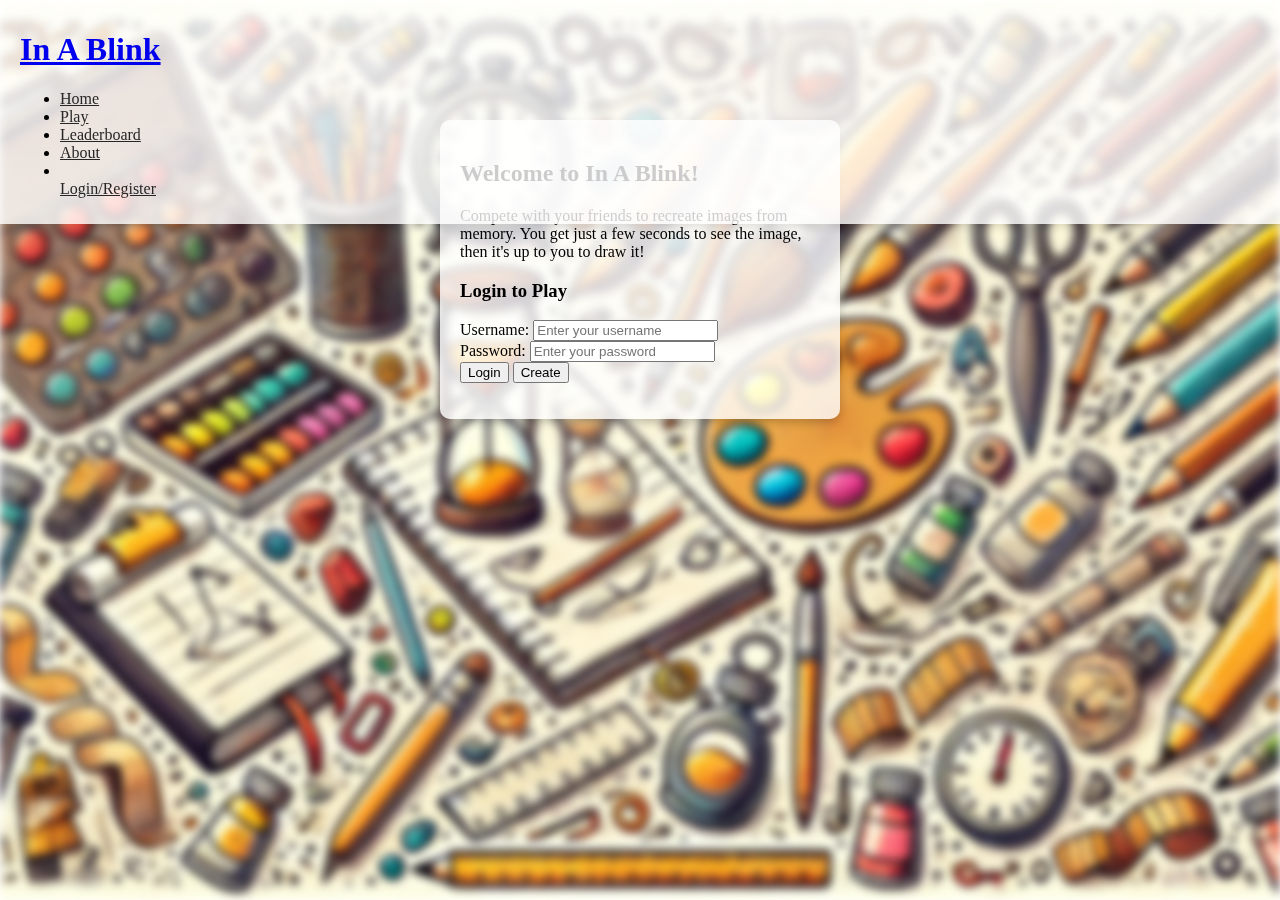
==== index.html @ 70b8c869 "small change" ====
<html lang="en"></html>
    <head>
        <meta charset="UTF-8" />
        <meta name="viewport" content="width=device-width, initial-scale=1.0" />
        <title>In A Blink HTML</title>
        <link rel="icon" href="favicon.png">
        <link rel="stylesheet" href="Home-Style.css" />
        <link rel="stylesheet" href="firstpage-style.css" />

        <!-- Include bootstrap CSS framework -->
        <link
            href="https://cdn.jsdelivr.net/npm/bootstrap@5.2.2/dist/css/bootstrap.min.css"
            rel="stylesheet"
            integrity="sha384-Zenh87qX5JnK2Jl0vWa8Ck2rdkQ2Bzep5IDxbcnCeuOxjzrPF/et3URy9Bv1WTRi"
            crossorigin="anonymous"
        />
    </head>
    <body>
        <header>
            <nav class="navbar">
                <div class="container-fluid d-flex justify-content-between">
                    <!-- Brand Logo (Title) -->
                    <a class="navbar-brand" href="firstpage.html">
                        <h1 class="h3">In A Blink</h1>
                    </a>
                    
                    <!-- Navigation Links (Simple and visible at all times) -->
                    <ul class="nav">
                        <li class="nav-item">
                            <a class="nav-link" href="firstpage.html">Home</a>
                        </li>
                        <li class="nav-item">
                            <a class="nav-link" href="game.html">Play</a>
                        </li>
                        <li class="nav-item">
                            <a class="nav-link" href="leaderboard.html">Leaderboard</a>
                        </li>
                        <li class="nav-item">
                            <a class="nav-link" href="about.html">About</a>
                        </li>
                        <li class="nav-item"></li>
                            <a class="nav-link" href="index.html">Login/Register</a>
                        </li>
                    </ul>
                </div>
            </nav>
        </header>

        <!-- Background container -->
        <div class="background-container"></div>
        <main>
            <div class="container-fluid d-flex align-items-center justify-content-center vh-100">
                <div class="main-content card p-4 shadow-lg" style="max-width: 400px; width: 100%;">
                    <h2 class="text-center">Welcome to In A Blink!</h2>
                    <p class="text-center">Compete with your friends to recreate images from memory. You get just a few seconds to see the image, then it's up to you to draw it!</p>
                    
                    <!--Login Section-->
                    <section id="login">
                        <h3 class="text-center">Login to Play</h3>
                        <form method="get" action="firstpage.html">
                            <div class="form-group">
                                <label for="username">Username:</label>
                                <input type="text" class="form-control" id="username" name="username" placeholder="Enter your username" required>
                            </div>
                            <div class="form-group mb-4">
                                <label for="password">Password:</label>
                                <input type="password" class="form-control" id="password" name="password" placeholder="Enter your password" required>
                            </div>
                            <!--Button specifications-->
                            <div class="d-flex justify-content-between">
                                <button type="submit" class="btn btn-primary">Login</button>
                                <button type="submit" class="btn btn-secondary">Create</button>
                            </div>
                        </form>
                    </section>
                </div>
            </div>
        </main>
    </body>
</html>
---- Home-Style.css ----
/* Fullscreen background */
.background-container {
    position: fixed;
    top: 0;
    left: 0;
    width: 100%;
    height: 100%;
    background-image: url('background1.png'); /* Background image path */
    background-size: cover;
    background-position: center;
    background-repeat: no-repeat;
    filter: blur(5px); /* Apply the blur only to the background */
    z-index: -1; /* Ensure background stays behind the content */
}

/* Main content container (card) */
.main-content {
    position: relative; /* Keep content on top of the background */
    min-width: 300px; /* Prevent the card from shrinking too much */
    margin: 120px auto; /* Center the card and add space from the top to account for the navbar */
    background-color: rgba(255, 255, 255, 0.8); /* Slightly transparent background */
    padding: 20px;
    border-radius: 10px;
    box-shadow: 0 4px 8px rgba(0, 0, 0, 0.2); /* Optional shadow */
    z-index: 1; /* Ensure the content is above the background */
    transition: max-width 0.3s ease, padding 0.3s ease, margin-top 0.3s ease;
    box-sizing: border-box; /* Ensure padding doesn't affect width */
}

/* Add this to Home-Style.css or firstpage-style.css */
.navbar .nav-link {
    color: #262626; /* Dark gray, or choose any color you like */
}

.navbar .nav-link:hover {
    color: #ff7f50; /* Coral color on hover, or any color you like */
}

.navbar {
    position: fixed;
    top: 0;
    left: 0;
    width: 100%;                   /* Full width navbar */
    z-index: 10;                    /* Ensure it's above the content */
    background-color: rgba(255, 255, 255, 0.8); /* Semi-transparent background */
    box-shadow: 0 4px 8px rgba(0, 0, 0, 0.1); /* Slight shadow for separation */
    padding: 10px 20px; /* Add some padding to make the navbar look more balanced */
}

/* Media query for small heights (below 500px) */
@media (max-height: 500px) {
    header {
        display: none; /* Hide the header when the height is below 500px */
    }

    main {
        padding-top: 0; /* Remove padding to save space */
        padding-bottom: 0;
    }

    /* Hide the <p> in the main content */
    main p {
        display: none;
    }

    /* Hide the <h3> in the #login section */
    #login h3 {
        display: none;
    }
}
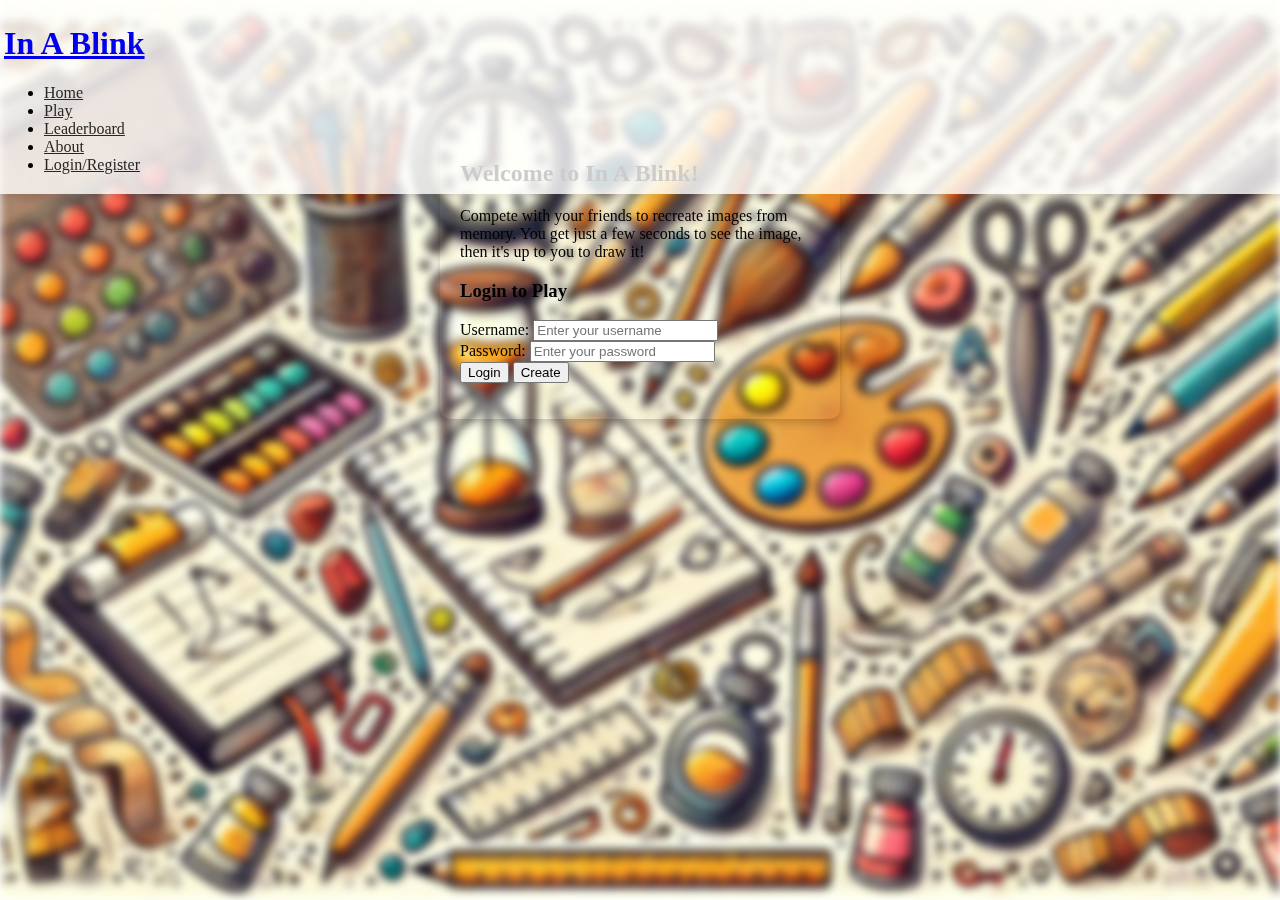
==== commit 20447bbb: "added a lot of design elements to homepage and fixed login page" ====
--- a/index.html
+++ b/index.html
@@ -4,8 +4,7 @@
         <meta name="viewport" content="width=device-width, initial-scale=1.0" />
         <title>In A Blink HTML</title>
         <link rel="icon" href="favicon.png">
-        <link rel="stylesheet" href="Home-Style.css" />
-        <link rel="stylesheet" href="firstpage-style.css" />
+        <link rel="stylesheet" href="Login-Style.css" />
 
         <!-- Include bootstrap CSS framework -->
         <link
@@ -27,7 +26,7 @@
                     <!-- Navigation Links (Simple and visible at all times) -->
                     <ul class="nav">
                         <li class="nav-item">
-                            <a class="nav-link" href="firstpage.html">Home</a>
+                            <a class="nav-link" href="home.html">Home</a>
                         </li>
                         <li class="nav-item">
                             <a class="nav-link" href="game.html">Play</a>
@@ -38,7 +37,7 @@
                         <li class="nav-item">
                             <a class="nav-link" href="about.html">About</a>
                         </li>
-                        <li class="nav-item"></li>
+                        <li class="nav-item">
                             <a class="nav-link" href="index.html">Login/Register</a>
                         </li>
                     </ul>
@@ -57,7 +56,7 @@
                     <!--Login Section-->
                     <section id="login">
                         <h3 class="text-center">Login to Play</h3>
-                        <form method="get" action="firstpage.html">
+                        <form method="get" action="home.html">
                             <div class="form-group">
                                 <label for="username">Username:</label>
                                 <input type="text" class="form-control" id="username" name="username" placeholder="Enter your username" required>
--- a/Login-Style.css
+++ b/Login-Style.css
@@ -0,0 +1,69 @@
+/* Fullscreen background */
+.background-container {
+    position: fixed;
+    top: 0;
+    left: 0;
+    width: 100%;
+    height: 100%;
+    background-image: url('background1.png'); /* Background image path */
+    background-size: cover;
+    background-position: center;
+    background-repeat: no-repeat;
+    filter: blur(5px); /* Apply the blur only to the background */
+    z-index: -1; /* Ensure background stays behind the content */
+}
+
+header {
+    position: fixed;
+    top: 0;
+    left: 0;
+    width: 100%;
+    background-color: rgba(255, 255, 255, 0.8); /* Semi-transparent background */
+    z-index: 10; /* Keep header on top */
+    box-shadow: 0 4px 8px rgba(0, 0, 0, 0.1); /* Slight shadow for separation */
+    padding: 4px; /* Adjust padding as needed */
+}
+
+/* Main content container (card) */
+.main-content {
+    position: relative; /* Keep content on top of the background */
+    min-width: 300px; /* Prevent the card from shrinking too much */
+    margin: 120px auto; /* Center the card and add space from the top to account for the navbar */
+    padding: 20px;
+    border-radius: 10px;
+    box-shadow: 0 4px 8px rgba(0, 0, 0, 0.2); /* Optional shadow */
+    z-index: 1; /* Ensure the content is above the background */
+    transition: padding 0.3s ease;
+    box-sizing: border-box; /* Ensure padding doesn't affect width */
+}
+
+/* Add this to Home-Style.css or firstpage-style.css */
+.navbar .nav-link {
+    color: #262626; /* Dark gray, or choose any color you like */
+}
+
+.navbar .nav-link:hover {
+    color: #ff7f50; /* Coral color on hover, or any color you like */
+}
+
+/* Media query for small heights (below 500px) */
+@media (max-height: 500px) {
+    header {
+        display: none; /* Hide the header when the height is below 500px */
+    }
+
+    main {
+        padding-top: 0; /* Remove padding to save space */
+        padding-bottom: 0;
+    }
+
+    /* Hide the <p> in the main content */
+    main p {
+        display: none;
+    }
+
+    /* Hide the <h3> in the #login section */
+    #login h3 {
+        display: none;
+    }
+}
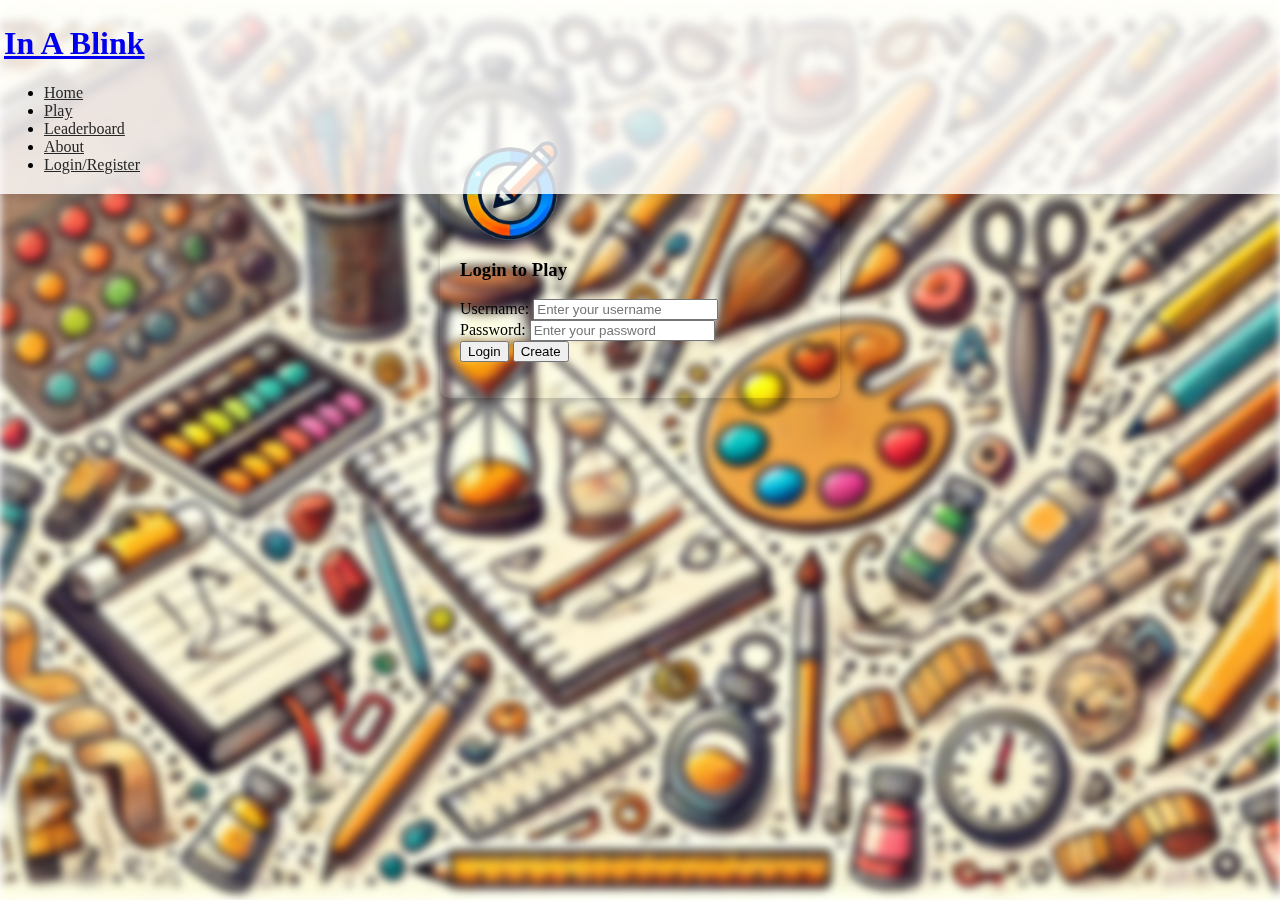
==== commit badc955d: "fixed login page again" ====
--- a/index.html
+++ b/index.html
@@ -19,7 +19,7 @@
             <nav class="navbar">
                 <div class="container-fluid d-flex justify-content-between">
                     <!-- Brand Logo (Title) -->
-                    <a class="navbar-brand" href="firstpage.html">
+                    <a class="navbar-brand" href="home.html">
                         <h1 class="h3">In A Blink</h1>
                     </a>
                     
@@ -50,10 +50,8 @@
         <main>
             <div class="container-fluid d-flex align-items-center justify-content-center vh-100">
                 <div class="main-content card p-4 shadow-lg" style="max-width: 400px; width: 100%;">
-                    <h2 class="text-center">Welcome to In A Blink!</h2>
-                    <p class="text-center">Compete with your friends to recreate images from memory. You get just a few seconds to see the image, then it's up to you to draw it!</p>
-                    
-                    <!--Login Section-->
+                    <img src="nobackground.png" class="img-fluid my-3 mx-auto d-block" alt="Circle with pencil logo" width="100" height="100">
+                    <!-- <h2 class="text-center">In A Blink</h2>  Login Section-->
                     <section id="login">
                         <h3 class="text-center">Login to Play</h3>
                         <form method="get" action="home.html">
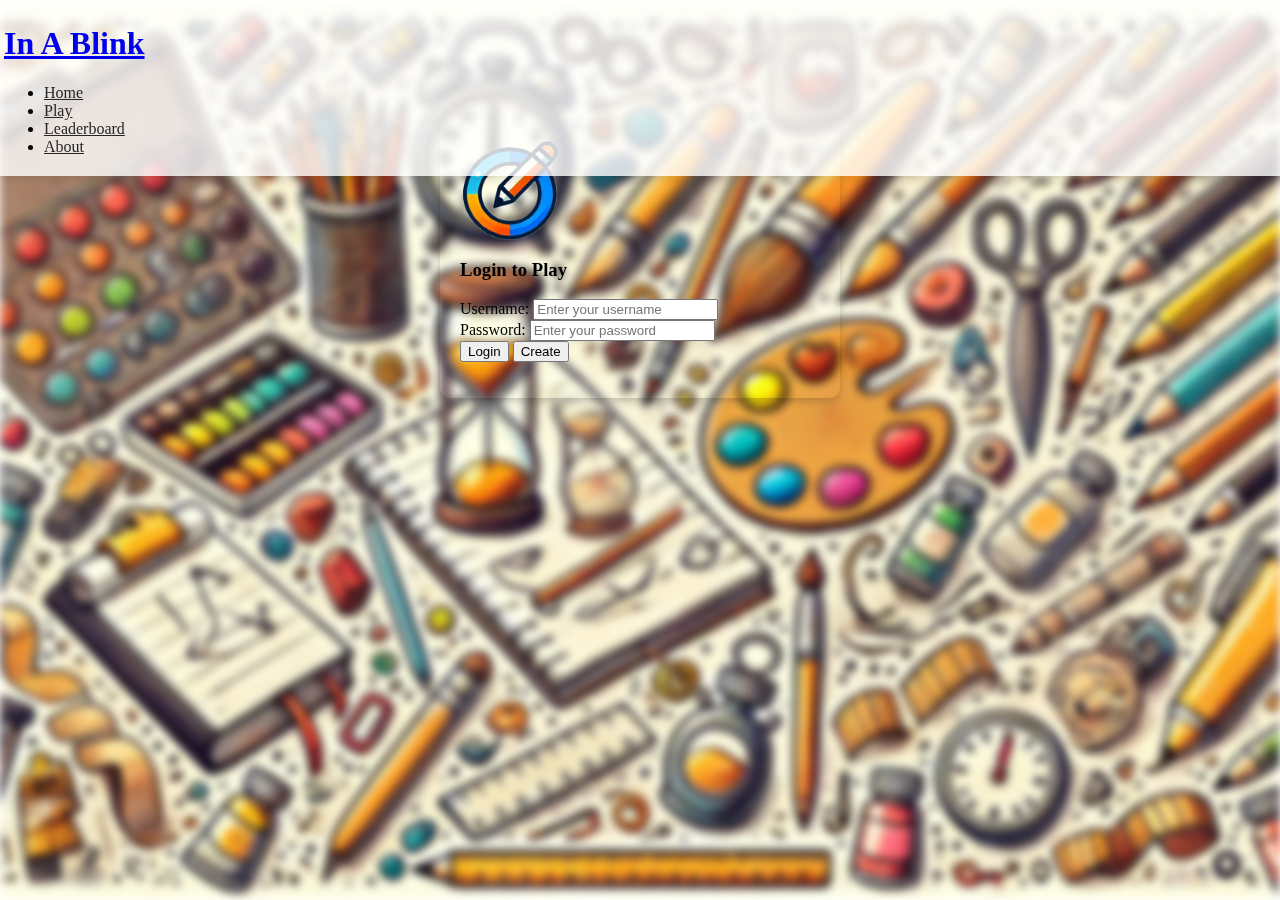
==== commit 404f0a2d: "icon is mean. also took off the nav to the login page since we are ON the login page" ====
--- a/index.html
+++ b/index.html
@@ -3,8 +3,8 @@
         <meta charset="UTF-8" />
         <meta name="viewport" content="width=device-width, initial-scale=1.0" />
         <title>In A Blink HTML</title>
-        <link rel="icon" href="favicon.png">
-        <link rel="stylesheet" href="Login-Style.css" />
+        <link rel="icon" type="image/png" href="favicon.png">
+        <link rel="stylesheet" href="index-Style.css" />
 
         <!-- Include bootstrap CSS framework -->
         <link
@@ -18,12 +18,12 @@
         <header>
             <nav class="navbar">
                 <div class="container-fluid d-flex justify-content-between">
-                    <!-- Brand Logo (Title) -->
+                    <!-- Logo -->
                     <a class="navbar-brand" href="home.html">
                         <h1 class="h3">In A Blink</h1>
                     </a>
                     
-                    <!-- Navigation Links (Simple and visible at all times) -->
+                    <!-- Navigation Links-->
                     <ul class="nav">
                         <li class="nav-item">
                             <a class="nav-link" href="home.html">Home</a>
@@ -37,9 +37,6 @@
                         <li class="nav-item">
                             <a class="nav-link" href="about.html">About</a>
                         </li>
-                        <li class="nav-item">
-                            <a class="nav-link" href="index.html">Login/Register</a>
-                        </li>
                     </ul>
                 </div>
             </nav>
@@ -50,8 +47,7 @@
         <main>
             <div class="container-fluid d-flex align-items-center justify-content-center vh-100">
                 <div class="main-content card p-4 shadow-lg" style="max-width: 400px; width: 100%;">
-                    <img src="nobackground.png" class="img-fluid my-3 mx-auto d-block" alt="Circle with pencil logo" width="100" height="100">
-                    <!-- <h2 class="text-center">In A Blink</h2>  Login Section-->
+                    <img src="nobackground.png" class="logo-image img-fluid my-3 mx-auto d-block" alt="Circle with pencil logo" width="100" height="100">
                     <section id="login">
                         <h3 class="text-center">Login to Play</h3>
                         <form method="get" action="home.html">
--- a/index-Style.css
+++ b/index-Style.css
@@ -0,0 +1,63 @@
+/* Fullscreen background */
+.background-container {
+    position: fixed;
+    top: 0;
+    left: 0;
+    width: 100%;
+    height: 100%;
+    background-image: url('background1.png'); /* Background image path */
+    background-size: cover;
+    background-position: center;
+    background-repeat: no-repeat;
+    filter: blur(5px); /* Apply the blur only to the background */
+    z-index: -1; /* background stays behind the content */
+}
+
+header {
+    position: fixed;
+    top: 0;
+    left: 0;
+    width: 100%;
+    background-color: rgba(255, 255, 255, 0.8); /* Semi-transparent background */
+    z-index: 10; /* Keep header on top */
+    box-shadow: 0 4px 8px rgba(0, 0, 0, 0.1); /* Slight shadow for separation */
+    padding: 4px;
+}
+
+/* Main card */
+.main-content {
+    position: relative; /* Keep on top of the background */
+    min-width: 300px; /* Prevent the card from shrinking too much */
+    margin: 120px auto; /* Center the card and add space from the top to account for the navbar */
+    padding: 20px;
+    border-radius: 10px;
+    box-shadow: 0 4px 8px rgba(0, 0, 0, 0.2); 
+    z-index: 1; /* Ensure the content is above the background */
+    transition: padding 0.3s ease;
+    box-sizing: border-box; /* Ensure padding doesn't affect width */
+}
+
+.navbar .nav-link {
+    color: #262626; 
+}
+
+.navbar .nav-link:hover {
+    color: #ff7f50; 
+}
+
+/* Media query for small heights (below 500px) */
+@media (max-height: 500px) {
+    header {
+        display: none;
+    }
+
+    main {
+        padding-top: 0; /* Remove padding to save space */
+        padding-bottom: 0;
+    }
+
+    /* Hide the image when the width is below 500px */
+    .logo-image {
+        display: none;
+    }
+}
